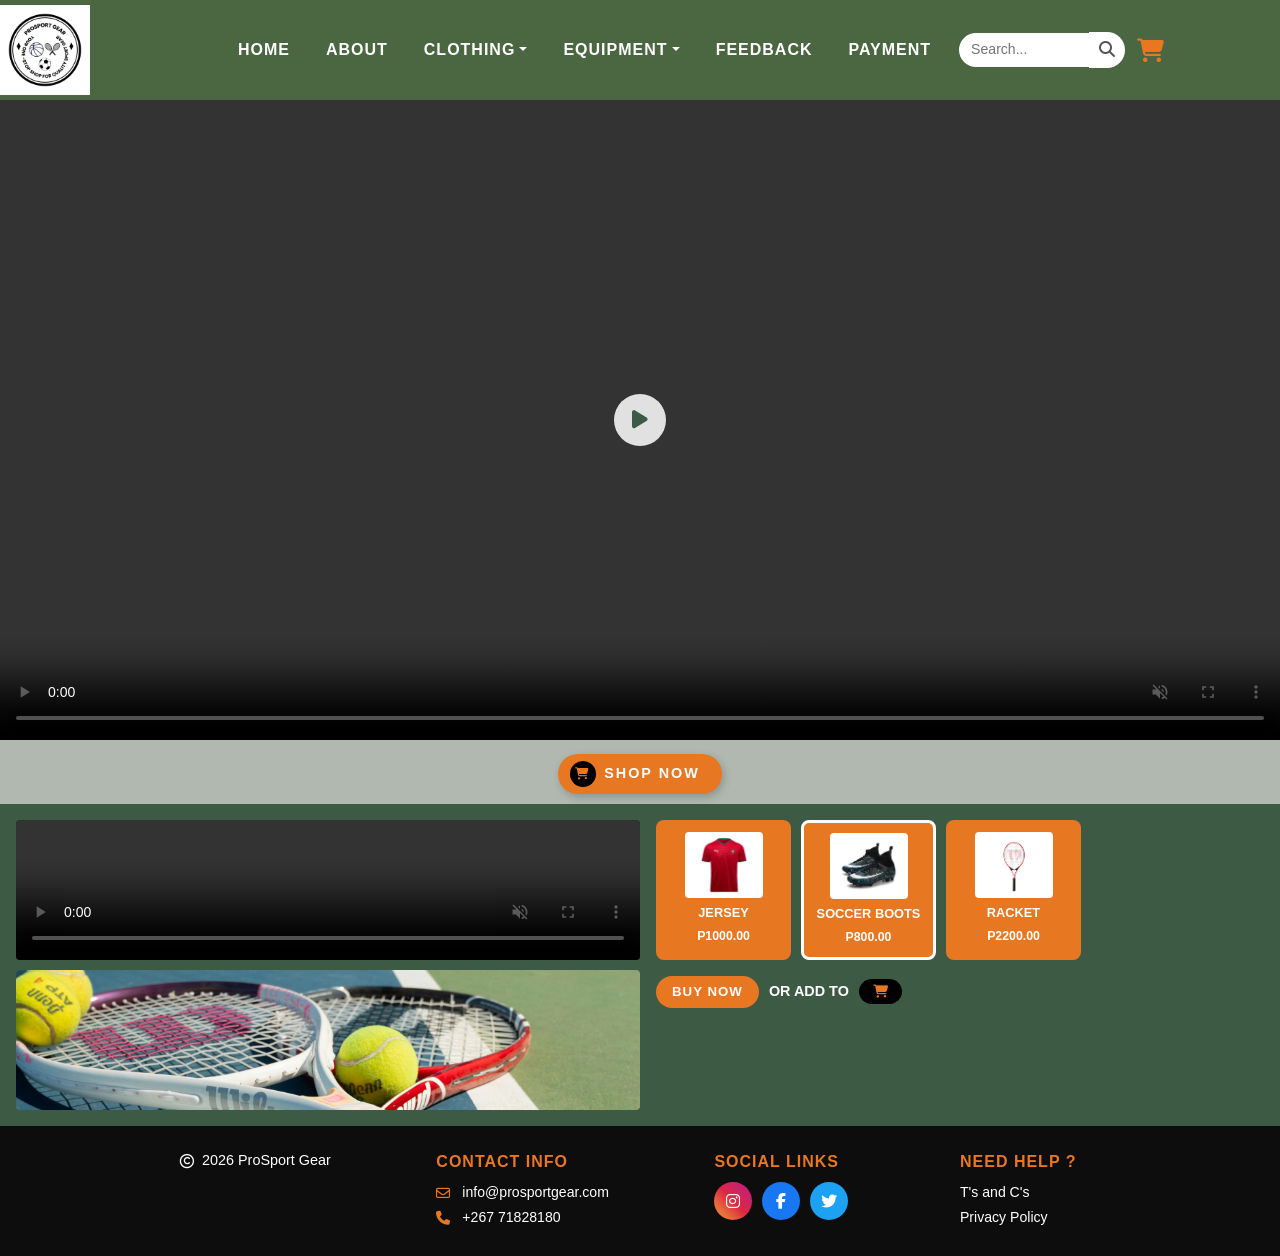
==== index.html @ 30cf6149 "Update index.html" ====
<!DOCTYPE html>
<html lang="en">
  <head>
    <title>ProSport Gear</title>
    <meta charset="UTF-8">
    <meta name="viewport" content="width=device-width, initial-scale=1.0">

    <!--BOOTSTRAP-->
    <link rel="stylesheet" href="https://cdnjs.cloudflare.com/ajax/libs/bootstrap/5.3.2/css/bootstrap.min.css">
    <!--FONT AWESOME-->
    <link rel="stylesheet" href="https://cdnjs.cloudflare.com/ajax/libs/font-awesome/6.5.0/css/all.min.css">
    <!--JAVASCRIPT-->
    <script src="javascript.js"></script>
    
    <style>
      :root {
        --black: #000;
        --strong-dark-gray: #222;
        --dark-grey: #444;
        --golden-orange: #f09433;
        --orange-red: #e6683c;
        --crimson-red: #dc2743;
        --raspberry-pink: #cc2366;
        --deep-pink: #bc1888; 
        --green-nav:  #4a6741;
        --green-dark: #3d5a45;
        --orange:     #e87722;
        --orange-dark:#c96010;
        --facebook-blue: #1877f2;
        --sky-blue: #1da1f2;
        --white:      #ffffff;
        --card-bg:    #3d5a45;
        --footer-bg:  #0d0d0d;
      }
      * { 
        box-sizing: border-box;
        margin: 0; 
        padding: 0; 
      }
      body { 
        font-family: sans-serif; 
        background: #b0b8b0;
      }

      /* NAVBAR */
      .navbar { 
        background-color: #4a6741; 
        padding: 0; 
        min-height: 90px;
      }
      .navbar-brand img { 
        width: 90px; 
        height: 90px; 
        object-fit: contain;
        background: #fff; 
      }
      .navbar .nav-link {
        color: #ffffff; 
        font-family: sans-serif;
        font-size: 1rem; 
        font-weight: 600;
        letter-spacing: 1px;
        padding: 0.5rem 1rem !important; 
        text-transform: uppercase;
      }
      .navbar .nav-link:hover { color: #e87722;}
      .navbar .dropdown-menu { 
        background-color: #3d5a45;
        border: none; 
        border-radius: 0;
      }
      .navbar .dropdown-item { 
        color: #ffffff;
        font-family: sans-serif; 
        letter-spacing: 1px; 
      }
      .navbar .dropdown-item:hover { 
        background-color: #e87722; 
        color: #ffffff; 
      }
      .search-input {
        border-radius: 20px 0 0 20px; 
        border: none;
        padding: 6px 12px; 
        font-size: 0.88rem;
        outline: none; 
        width: 130px;
      }
      .search-btn {
        background: #ffffff;
        border: none;
        border-radius: 0 20px 20px 0;
        padding: 6px 10px; 
        cursor: pointer; 
        color: #555;
      }
      .cart-icon { 
        color: #e87722;
        font-size: 1.5rem;
        cursor: pointer; 
        margin-left: 8px; 
      }

      /* HERO VIDEO */
      .hero-video-section {
        width: 100%; 
        height: 100%;
        background: #222;
        display: flex; 
        align-items: center;
        justify-content: center;
        overflow: hidden;
        position: relative;
      }
      .hero-video-section video { 
        width: 100%;
        height: 100%; 
        object-fit: cover; 
      }
      .play-overlay {
        position: absolute; 
        width: 52px; 
        height: 52px;
        border-radius: 50%;
        background: rgba(255,255,255,0.85);
        display: flex; 
        align-items: center; 
        justify-content: center;
        font-size: 1.3rem; 
        color: #3d5a45; 
        ointer-events: none;
      }

      /* SHOP NOW */
    
      .shop-now-wrap { 
        display: flex;
        justify-content: center;
        padding: 14px 0 10px;
        background: #b0b8b0;
      }
      .btn-shop-now {
        background: #e87722; 
        color: #ffffff;
        font-family: sans-serif; 
        font-size: 0.9rem;
        font-weight: 700;
        letter-spacing: 2px; 
        padding: 7px 22px 7px 12px;
        border: none; 
        border-radius: 30px;
        display: inline-flex; 
        align-items:center;
        gap: 8px;
        text-decoration: none;
        text-transform: uppercase;
        box-shadow: 2px 3px 8px rgba(0,0,0,0.2); 
        transition: background 0.2s;
      }
      .btn-shop-now:hover { 
        background: #c96010;
        color: #fff; 
      }
      .btn-shop-now .cart-circle {
        background: #000; 
        border-radius: 50%;
        width: 26px; 
        height: 26px;
        display: flex; 
        align-items: center;
        justify-content: center;
        font-size: 0.75rem; 
        color: #e87722;
      }

      /* PRODUCTS + ADS */
      .products-ads-section {
        background: #3d5a45;
        padding: 16px;
        display: flex; 
        gap: 16px; 
        flex-wrap: wrap;
      }

      /* LEFT */
      .ads-left {
        width: 50%; 
        min-width: 200px;
        flex-shrink: 0;
        display: flex; 
        flex-direction: column;
        gap: 10px;
      }
      .ad-video-box { 
        width: 100%;
        height: 140px; 
        background: #222;
        overflow: hidden;
        position: relative; 
        border-radius: 4px;
      }
      .ad-img-box   { 
        width: 100%;
        height: 140px;
        background: #444;
        overflow: hidden;
        border-radius: 4px; 
      }
      .ad-video-box video, .ad-img-box img { 
        width: 100%;
        height: 100%; 
        object-fit: cover;
      }
      .small-play { 
        position: absolute;
        inset: 0; 
        display: flex; 
        align-items: center; 
        justify-content: center;
        pointer-events: none;
      }
      .small-play span {
        width: 34px;
        height: 34px;
        border-radius: 50%;
        background: rgba(255,255,255,0.8);
        display: flex; 
        align-items: center; 
        justify-content: center; 
        font-size: 0.8rem; 
        color: #333;
      }

      /* RIGHT PRODUCTS */
      .products-right { 
        flex: 1; 
        display: flex; 
        flex-direction: column;
        gap: 12px; 
      }
      .product-cards-row { 
        display: flex; 
        gap: 10px;
        flex-wrap: wrap; 
      }
      .product-card {
        background: #e87722;
        border-radius: 8px;
        padding: 10px;
        width: 135px;
        min-width: 100px;
        display: flex; 
        flex-direction: column;
        align-items: center;
        gap: 5px;
        cursor: pointer; 
        border: 2px solid transparent;
        transition: transform 0.15s, box-shadow 0.15s;
      }
      .product-card:hover { 
        transform: translateY(-3px); 
        box-shadow: 0 5px 15px rgba(0,0,0,0.3); 
        border-color: #ffffff; 
      }
      .product-card.featured { 
        border: 3px solid #ffffff;
      }
      .product-card img { 
        width: 78px;
        height: 66px; 
        object-fit: contain;
        background: #fff;
        border-radius: 4px;
        padding: 4px;
      }
      .product-card .p-name { 
        font-family: sans-serif;
        color: #ffffff; 
        font-size: 0.8rem;
        font-weight: 600;
        text-align: center;
      }
      .product-card .p-price { 
        color: #ffffff;
        font-size: 0.77rem;
        font-weight: 700;
      }

      /* BUY ROW */
      .buy-row { 
        display: flex; 
        align-items: center;
        gap: 10px;
        flex-wrap: wrap; 
        margin-top: 4px;
      }
      .btn-buy {
        background: #e87722; 
        color: #fff;
        border: none;
        border-radius: 20px;
        padding: 6px 16px;
        font-family: sans-serif;
        font-size: 0.83rem; 
        font-weight: 700;
        letter-spacing: 1px; 
        cursor: pointer; 
        text-decoration: none;
        transition: background 0.2s;
      }
      .btn-buy:hover {
        background: #c96010; 
        color: #fff; 
      }
      .btn-add-cart {
        background: #000; 
        color: #e87722;
        border: none;
        border-radius: 20px;
        padding: 6px 14px;
        font-family: sans-serif;
        font-size: 0.83rem;
        font-weight: 700;
        cursor: pointer; 
        display: inline-flex; 
        align-items: center;
        gap: 6px;
        text-decoration: none;
        transition: background 0.2s;
      }
      .btn-add-cart:hover {
        background: #222; 
        color: #e87722;
      }
      .or-text { 
        color: #ffffff; 
        font-family: sans-serif;
        font-size: 0.9rem;
        font-weight: 600;
      }

      /* FOOTER */
      footer { 
        background: #0d0d0d;
        color: #ffffff; 
        padding: 24px 0;
      }
      .footer-inner {
        display: flex;
        flex-wrap: wrap; 
        gap: 20px;
        justify-content: space-between;
        align-items: flex-start;
        max-width: 960px; 
        margin: 0 auto;
        padding: 0 20px;
      }
      .footer-col { min-width: 140px; }
      .footer-copy { 
        display: flex;
        align-items: center;
        gap: 8px; 
        font-size: 0.9rem; 
      }
      .contact-title, .social-title, .help-title {
        color: #e87722;
        font-family: sans-serif;
        font-size: 1rem;
        font-weight: 600;
        letter-spacing: 1px;
        margin-bottom: 8px;
      }
      .contact-row { 
        display: flex;
        align-items: center; 
        gap: 8px; 
        font-size: 0.88rem;
        margin-bottom: 4px; 
      }
      .contact-row i { 
        color: #e87722;
        width: 18px;
      }
      .social-icons {
        display: flex;
        gap: 10px;
      }
      .social-icon {
        width: 38px; 
        height: 38px;
        border-radius: 50%;
        display: flex;
        align-items: center;
        justify-content: center;
        font-size: 1rem;
        color: #fff; 
        text-decoration: none;
        transition: opacity 0.2s;
      }
      .social-icon:hover { opacity: 0.8; }
      .social-icon.ig { 
        background: linear-gradient(45deg,#f09433,#e6683c,#dc2743,#cc2366,#bc1888); 
      }
      .social-icon.fb { background: #1877f2; }
      .social-icon.tw { background: #1da1f2; }
      .footer-help a { 
        color: #ffffff;
        display: block; 
        font-size: 0.88rem;
        text-decoration: none; 
        margin-bottom: 4px;
      }
      .footer-help a:hover { color: #e87722; }

      @media (max-width: 700px) {
        .products-ads-section { flex-direction: column; }
        .ads-left { width: 100%; }
      }
    </style>
  </head>

  <body>

    <!-- NAVBAR -->
    <header>
      <nav class="navbar navbar-expand-lg">
        <div class="container-fluid px-0">
          <a class="navbar-brand ms-0" href="index.html">
            <img src="equip images/logo.jpg.png" alt="ProSport Gear Logo">
          </a>
          <button class="navbar-toggler me-3" type="button"
            data-bs-toggle="collapse" data-bs-target="#mainNav" style="border-color:#fff;">
            <span class="navbar-toggler-icon"></span>
          </button>
          <div class="collapse navbar-collapse" id="mainNav">
            <ul class="navbar-nav mx-auto gap-1 align-items-center">

              <li class="nav-item"><a class="nav-link" href="index.html">Home</a></li>
              <li class="nav-item"><a class="nav-link" href="about.html">About</a></li>

              <li class="nav-item dropdown">
                <a class="nav-link dropdown-toggle" href="clothing.html" role="button" data-bs-toggle="dropdown">Clothing</a>
                <ul class="dropdown-menu">
                  <li><a class="dropdown-item" href="clothing.html#men">Men</a></li>
                  <li><a class="dropdown-item" href="clothing.html#women">Women</a></li>
                  <li><a class="dropdown-item" href="clothing.html#kids">Kids</a></li>
                </ul>
              </li>

              <li class="nav-item dropdown">
                <a class="nav-link dropdown-toggle" href="equipment.html" role="button" data-bs-toggle="dropdown">Equipment</a>
                <ul class="dropdown-menu">
                  <li><a class="dropdown-item" href="equipment.html#football">Football</a></li>
                  <li><a class="dropdown-item" href="equipment.html#basketball">Basketball</a></li>
                  <li><a class="dropdown-item" href="equipment.html#tennis">Tennis</a></li>
                </ul>
              </li>

              <li class="nav-item"><a class="nav-link" href="feedback.html">Feedback</a></li>

              <li class="nav-item"><a class="nav-link" href="payment.html">Payment</a></li>

              <li class="nav-item d-flex align-items-center ms-2">
                <input type="text" placeholder="Search..." class="search-input">
                <button class="search-btn"><i class="fas fa-search"></i></button>
              </li>
              <li class="nav-item d-flex align-items-center">
                <i class="fas fa-shopping-cart cart-icon"><a href="payment.html" class="checkout-btn"></a></i>
              </li>

            </ul>
          </div>
        </div>
      </nav>
    </header>

    <!-- HERO VIDEO -->
    <div class="hero-video-section">
      <video autoplay muted loop playsinline controls>
        <source src="videos/Dribvideo.mp4.mp4" type="video/mp4">
      </video>
       <div class="play-overlay"><span><i class="fas fa-play"></i></span></div>
    </div>

    <!-- SHOP NOW -->
    <div class="shop-now-wrap">
      <a href="clothing.html" class="btn-shop-now">
        <span class="cart-circle"><i class="fas fa-shopping-cart"></i></span>
        SHOP NOW
      </a>
    </div>

    <!-- PRODUCTS + ADS -->
    <div class="products-ads-section">

      <!-- LEFT: video on top, banner below -->
      <div class="ads-left">
        <div class="ad-video-box">
          <video autoplay muted playsinline controls>
            <source src="videos/TVideo.mp4.mp4" type="video/mp4">
          </video>
           <div class="play-overlay"><span><i class="fas fa-play"></i></span></div>
        </div>
        <div class="ad-img-box">
          <img src="equip images/ads banner.jpg.jpg" alt="Brand Banner">
        </div>
      </div>

      <!-- RIGHT: product cards -->
      <div class="products-right">
        <div class="product-cards-row">

          <div class="product-card" onclick="addToCart('Jersey', 1000)">
            <img src="cloth images/Jersey.jpg.webp" alt="Jersey">
            <div class="p-name">JERSEY</div>
            <div class="p-price">P1000.00</div>
          </div>

          <div class="product-card featured" onclick="addToCart('Soccer Boots', 800)">
            <img src="equip images/Fboots.jpg.avif" alt="Soccer Boots">
            <div class="p-name">SOCCER BOOTS</div>
            <div class="p-price">P800.00</div>
          </div>

          <div class="product-card" onclick="addToCart('Racket', 2200)">
            <img src="equip images/Tracket.jpg.avif" alt="Racket">
            <div class="p-name">RACKET</div>
            <div class="p-price">P2200.00</div>
          </div>

        </div>

        <!-- BUY ROW -->
        <div class="buy-row">
          <a href="#" class="btn-buy" onclick="buyNow('Jersey', 1000); return false;">BUY NOW</a>
          <span class="or-text">OR ADD TO</span>
          <a href="#" class="btn-add-cart" onclick="addToCart('Jersey', 1000); return false;">
            <i class="fas fa-shopping-cart"></i>
          </a>
        </div>
      </div>

    </div>

    <!-- FOOTER -->
    <footer>
      <div class="footer-inner">
        <div class="footer-col footer-copy">
          <i class="far fa-copyright"></i><span>2026 ProSport Gear</span>
        </div>
        <div class="footer-col">
          <p class="contact-title">CONTACT INFO</p>
          <div class="contact-row"><i class="far fa-envelope"></i><span>info@prosportgear.com</span></div>
          <div class="contact-row"><i class="fas fa-phone"></i><span>+267 71828180</span></div>
        </div>
        <div class="footer-col">
          <p class="social-title">SOCIAL LINKS</p>
          <div class="social-icons">
            <a href="#" class="social-icon ig"><i class="fab fa-instagram"></i></a>
            <a href="#" class="social-icon fb"><i class="fab fa-facebook-f"></i></a>
            <a href="#" class="social-icon tw"><i class="fab fa-twitter"></i></a>
          </div>
        </div>
        <div class="footer-col footer-help">
          <p class="help-title">NEED HELP ?</p>
          <a href="#">T's and C's</a>
          <a href="#">Privacy Policy</a>
        </div>
      </div>
    </footer>

    <!-- Bootstrap JS first, then our script -->
    <script src="https://cdnjs.cloudflare.com/ajax/libs/bootstrap/5.3.2/js/bootstrap.bundle.min.js"></script>
    <script src="javascipt.js"></script>

  </body>
</html>
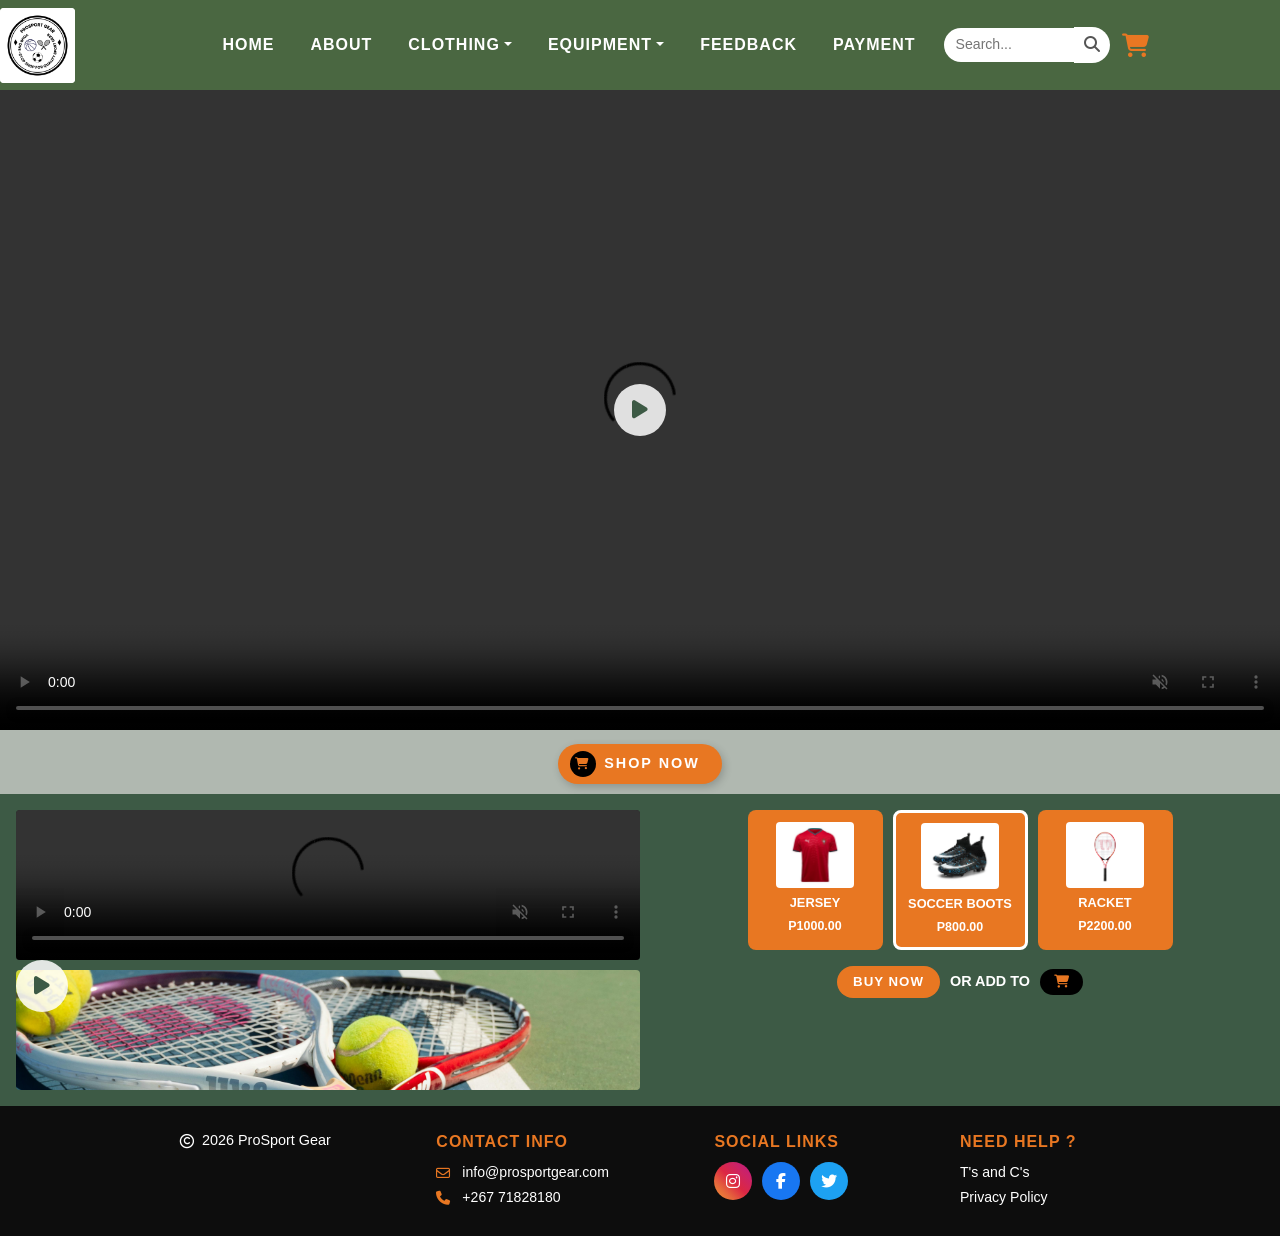
==== commit 28014025: "Update index.html" ====
--- a/index.html
+++ b/index.html
@@ -9,7 +9,6 @@
     <link rel="stylesheet" href="https://cdnjs.cloudflare.com/ajax/libs/bootstrap/5.3.2/css/bootstrap.min.css">
     <!--FONT AWESOME-->
     <link rel="stylesheet" href="https://cdnjs.cloudflare.com/ajax/libs/font-awesome/6.5.0/css/all.min.css">
-    <!--JAVASCRIPT-->
     <script src="javascript.js"></script>
     
     <style>
@@ -48,11 +47,19 @@
         padding: 0; 
         min-height: 90px;
       }
+      .navbar-brand{
+        overflow: hidden;
+        padding: 0;
+        margin: 0;
+        line-height: 90px;
+      }
       .navbar-brand img { 
-        width: 90px; 
-        height: 90px; 
+        width: 75px; 
+        height: 75px; 
         object-fit: contain;
         background: #fff; 
+        border-radius: 4px;
+        display: block;
       }
       .navbar .nav-link {
         color: #ffffff; 
@@ -94,6 +101,7 @@
         cursor: pointer; 
         color: #555;
       }
+      .cart-li {position: relative;}
       .cart-icon { 
         color: #e87722;
         font-size: 1.5rem;
@@ -116,6 +124,7 @@
         width: 100%;
         height: 100%; 
         object-fit: cover; 
+        display: block;
       }
       .play-overlay {
         position: absolute; 
@@ -150,7 +159,7 @@
         border: none; 
         border-radius: 30px;
         display: inline-flex; 
-        align-items:center;
+        align-items: center;
         gap: 8px;
         text-decoration: none;
         text-transform: uppercase;
@@ -193,15 +202,14 @@
       }
       .ad-video-box { 
         width: 100%;
-        height: 140px; 
+        height: 150px; 
         background: #222;
         overflow: hidden;
-        position: relative; 
         border-radius: 4px;
       }
       .ad-img-box   { 
         width: 100%;
-        height: 140px;
+        height: 120px;
         background: #444;
         overflow: hidden;
         border-radius: 4px; 
@@ -210,6 +218,7 @@
         width: 100%;
         height: 100%; 
         object-fit: cover;
+        display: block;
       }
       .small-play { 
         position: absolute;
@@ -242,6 +251,7 @@
         display: flex; 
         gap: 10px;
         flex-wrap: wrap; 
+        justify-content: center;
       }
       .product-card {
         background: #e87722;
@@ -282,7 +292,7 @@
       }
       .product-card .p-price { 
         color: #ffffff;
-        font-size: 0.77rem;
+        font-size: 0.78rem;
         font-weight: 700;
       }
 
@@ -293,6 +303,7 @@
         gap: 10px;
         flex-wrap: wrap; 
         margin-top: 4px;
+        justify-content: center;
       }
       .btn-buy {
         background: #e87722; 
@@ -329,7 +340,7 @@
         transition: background 0.2s;
       }
       .btn-add-cart:hover {
-        background: #222; 
+        background: #c96010; 
         color: #e87722;
       }
       .or-text { 
@@ -362,6 +373,7 @@
         gap: 8px; 
         font-size: 0.9rem; 
       }
+      .footer-copy:hover {color: #e87722; }
       .contact-title, .social-title, .help-title {
         color: #e87722;
         font-family: sans-serif;
@@ -381,6 +393,7 @@
         color: #e87722;
         width: 18px;
       }
+      .contact-row:hover {color: #e87722;}
       .social-icons {
         display: flex;
         gap: 10px;
@@ -397,7 +410,7 @@
         text-decoration: none;
         transition: opacity 0.2s;
       }
-      .social-icon:hover { opacity: 0.8; }
+      .social-icon:hover { opacity: 0.8; color: #e87722;}
       .social-icon.ig { 
         background: linear-gradient(45deg,#f09433,#e6683c,#dc2743,#cc2366,#bc1888); 
       }
@@ -464,7 +477,8 @@
                 <input type="text" placeholder="Search..." class="search-input">
                 <button class="search-btn"><i class="fas fa-search"></i></button>
               </li>
-              <li class="nav-item d-flex align-items-center">
+              
+              <li class="nav-item d-flex align-items-center cart-li">
                 <i class="fas fa-shopping-cart cart-icon"><a href="payment.html" class="checkout-btn"></a></i>
               </li>
 
@@ -571,7 +585,7 @@
 
     <!-- Bootstrap JS first, then our script -->
     <script src="https://cdnjs.cloudflare.com/ajax/libs/bootstrap/5.3.2/js/bootstrap.bundle.min.js"></script>
-    <script src="javascipt.js"></script>
+    <script src="javascript.js"></script>
 
   </body>
 </html>
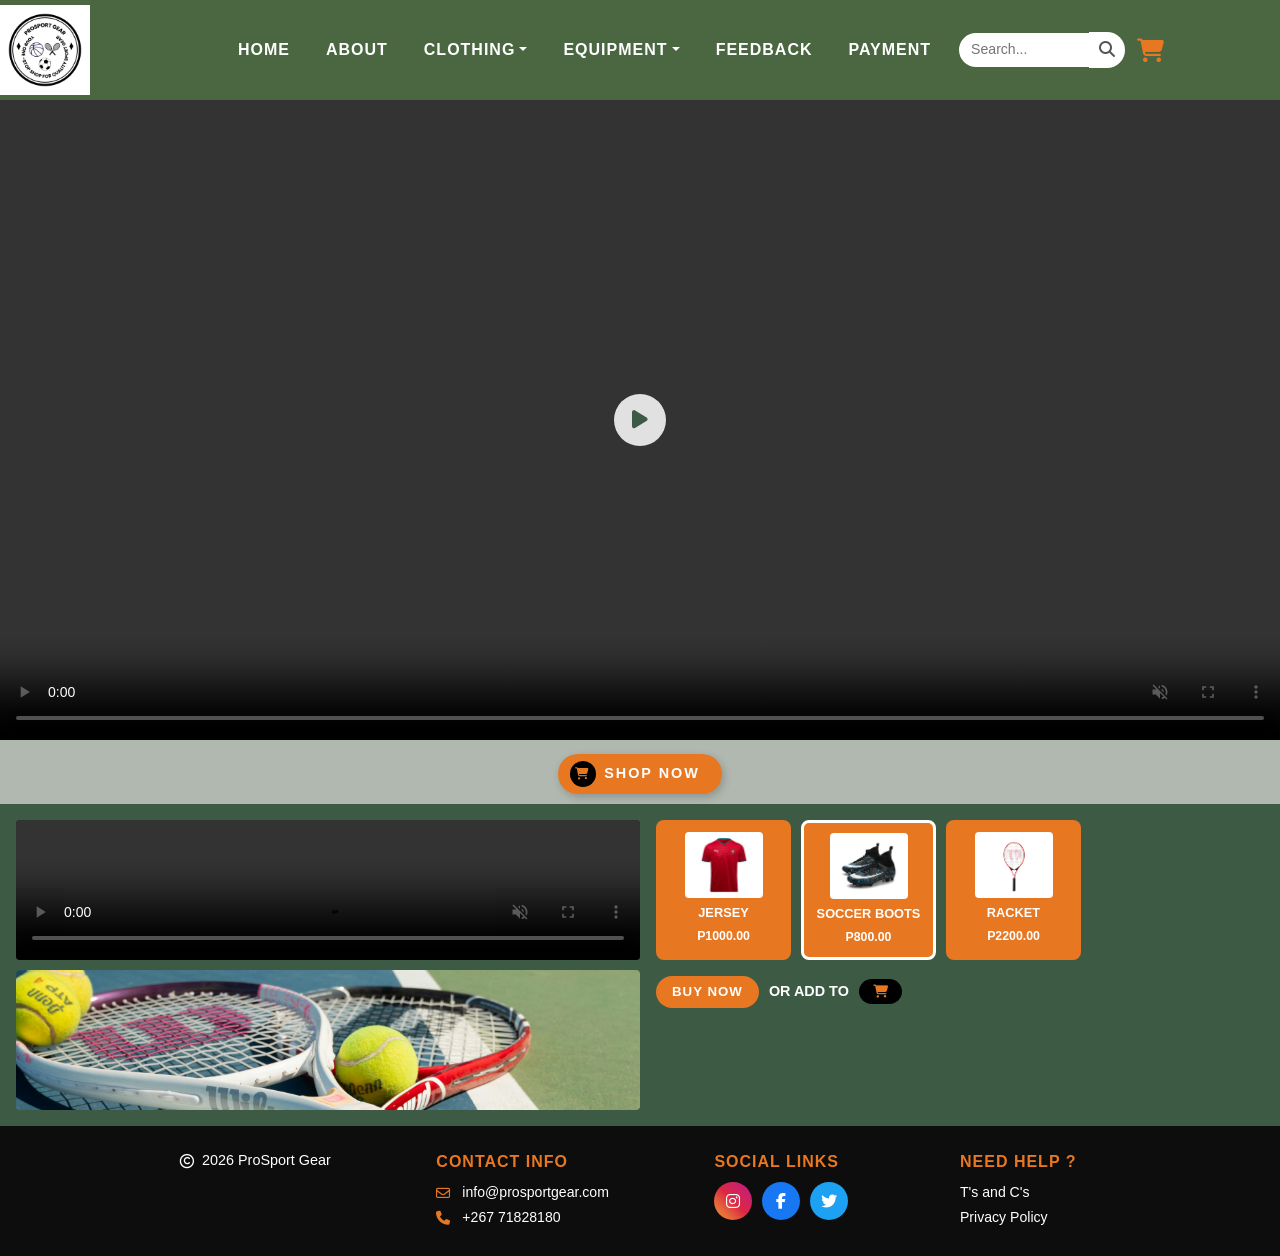
==== commit 2d03e687: "Update index.html" ====
--- a/index.html
+++ b/index.html
@@ -40,26 +40,18 @@
         font-family: sans-serif; 
         background: #b0b8b0;
       }
-
+      
       /* NAVBAR */
       .navbar { 
         background-color: #4a6741; 
         padding: 0; 
         min-height: 90px;
       }
-      .navbar-brand{
-        overflow: hidden;
-        padding: 0;
-        margin: 0;
-        line-height: 90px;
-      }
       .navbar-brand img { 
-        width: 75px; 
-        height: 75px; 
+        width: 90px; 
+        height: 90px; 
         object-fit: contain;
         background: #fff; 
-        border-radius: 4px;
-        display: block;
       }
       .navbar .nav-link {
         color: #ffffff; 
@@ -101,7 +93,6 @@
         cursor: pointer; 
         color: #555;
       }
-      .cart-li {position: relative;}
       .cart-icon { 
         color: #e87722;
         font-size: 1.5rem;
@@ -124,7 +115,6 @@
         width: 100%;
         height: 100%; 
         object-fit: cover; 
-        display: block;
       }
       .play-overlay {
         position: absolute; 
@@ -159,7 +149,7 @@
         border: none; 
         border-radius: 30px;
         display: inline-flex; 
-        align-items: center;
+        align-items:center;
         gap: 8px;
         text-decoration: none;
         text-transform: uppercase;
@@ -202,14 +192,15 @@
       }
       .ad-video-box { 
         width: 100%;
-        height: 150px; 
+        height: 140px; 
         background: #222;
         overflow: hidden;
+        position: relative; 
         border-radius: 4px;
       }
       .ad-img-box   { 
         width: 100%;
-        height: 120px;
+        height: 140px;
         background: #444;
         overflow: hidden;
         border-radius: 4px; 
@@ -218,7 +209,6 @@
         width: 100%;
         height: 100%; 
         object-fit: cover;
-        display: block;
       }
       .small-play { 
         position: absolute;
@@ -251,7 +241,6 @@
         display: flex; 
         gap: 10px;
         flex-wrap: wrap; 
-        justify-content: center;
       }
       .product-card {
         background: #e87722;
@@ -292,7 +281,7 @@
       }
       .product-card .p-price { 
         color: #ffffff;
-        font-size: 0.78rem;
+        font-size: 0.77rem;
         font-weight: 700;
       }
 
@@ -303,7 +292,6 @@
         gap: 10px;
         flex-wrap: wrap; 
         margin-top: 4px;
-        justify-content: center;
       }
       .btn-buy {
         background: #e87722; 
@@ -340,7 +328,7 @@
         transition: background 0.2s;
       }
       .btn-add-cart:hover {
-        background: #c96010; 
+        background: #222; 
         color: #e87722;
       }
       .or-text { 
@@ -349,7 +337,7 @@
         font-size: 0.9rem;
         font-weight: 600;
       }
-
+     
       /* FOOTER */
       footer { 
         background: #0d0d0d;
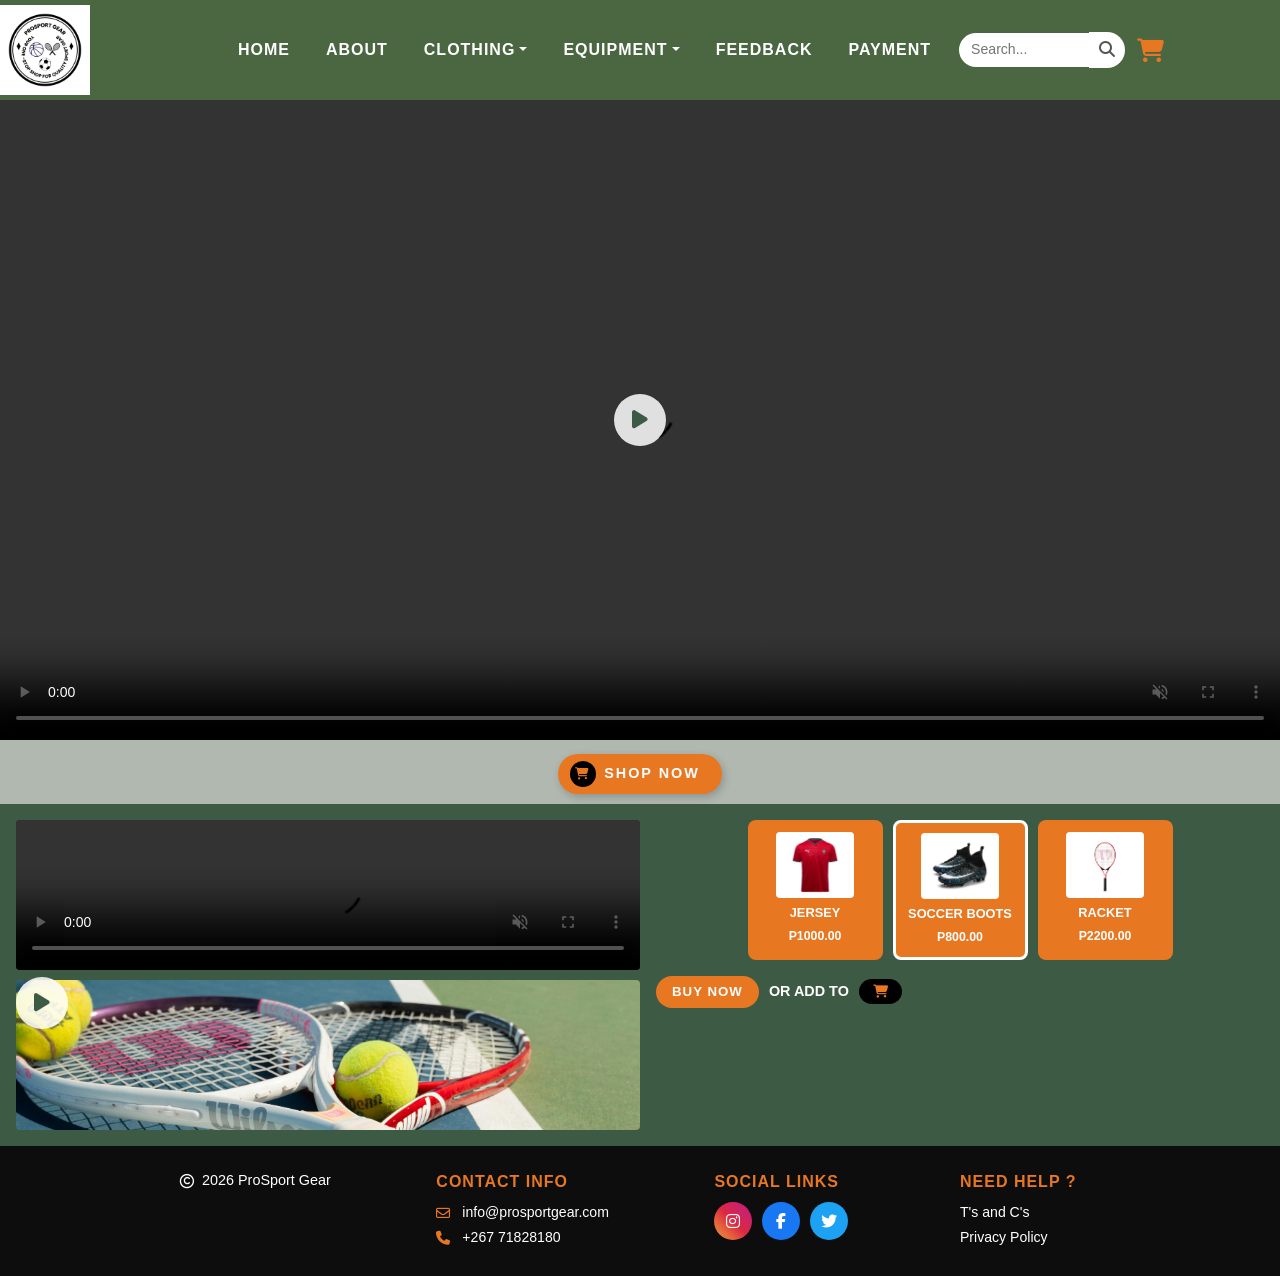
==== commit 99f8c47b: "Update index.html" ====
--- a/index.html
+++ b/index.html
@@ -192,15 +192,14 @@
       }
       .ad-video-box { 
         width: 100%;
-        height: 140px; 
+        height: 150px; 
         background: #222;
-        overflow: hidden;
-        position: relative; 
+        overflow: hidden; 
         border-radius: 4px;
       }
       .ad-img-box   { 
         width: 100%;
-        height: 140px;
+        height: 150px;
         background: #444;
         overflow: hidden;
         border-radius: 4px; 
@@ -240,7 +239,8 @@
       .product-cards-row { 
         display: flex; 
         gap: 10px;
-        flex-wrap: wrap; 
+        flex-wrap: wrap;
+        justify-content: center;
       }
       .product-card {
         background: #e87722;
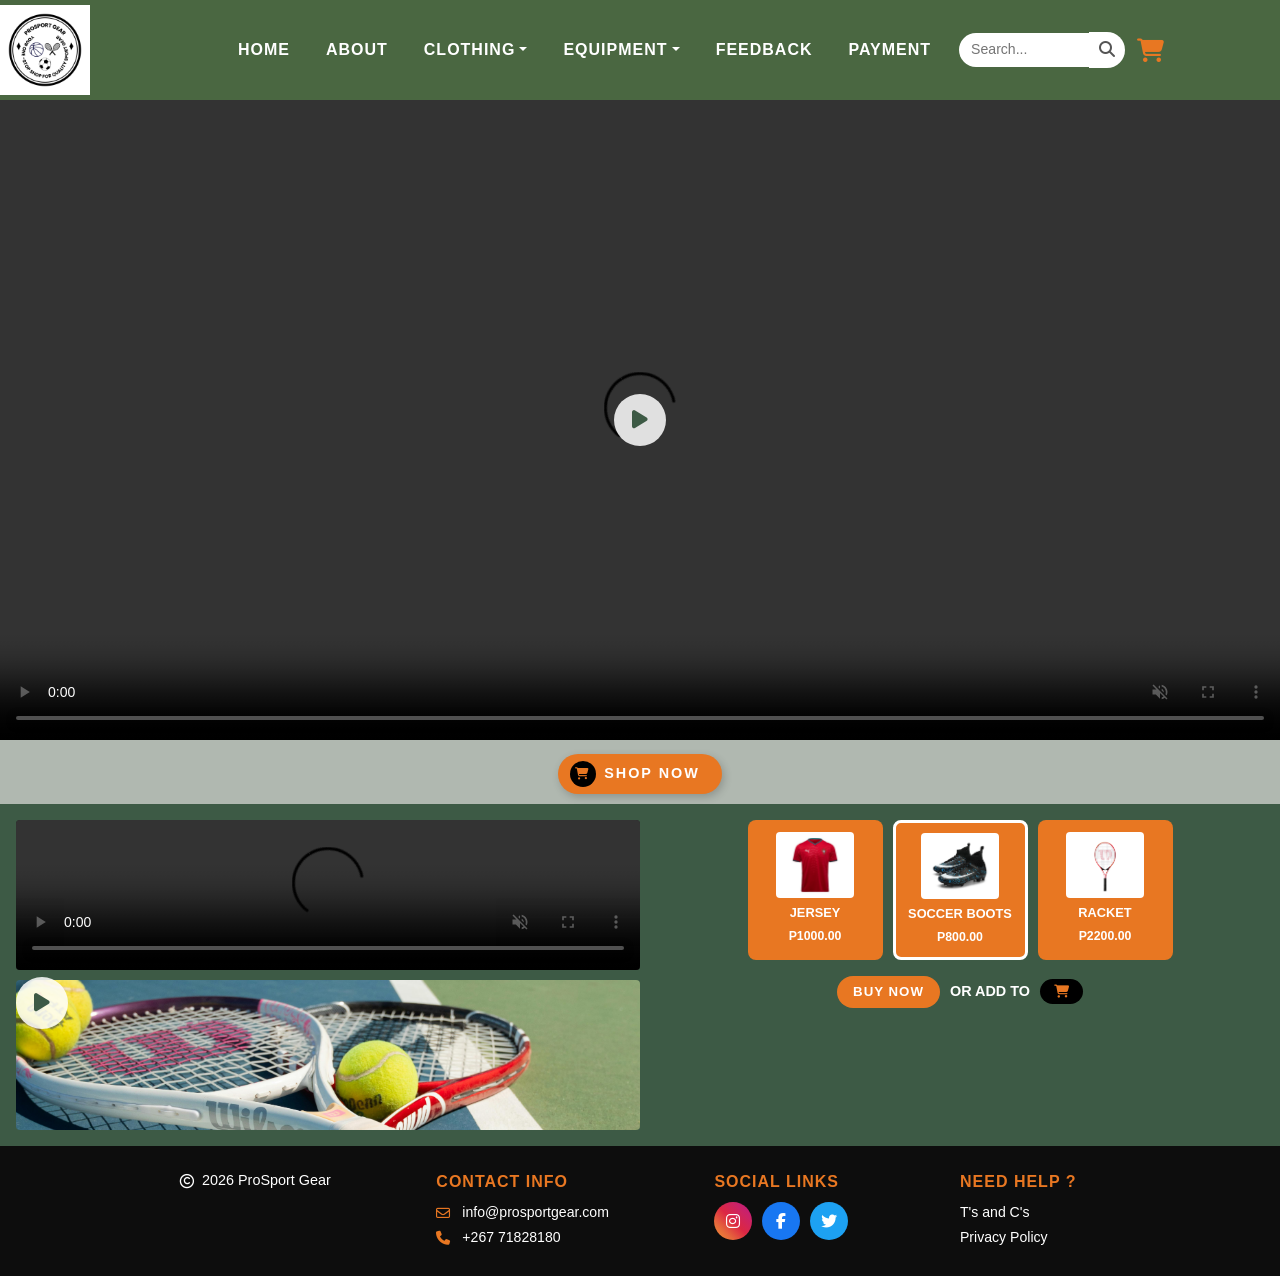
==== commit efb212e2: "Update index.html" ====
--- a/index.html
+++ b/index.html
@@ -292,6 +292,7 @@
         gap: 10px;
         flex-wrap: wrap; 
         margin-top: 4px;
+        justify-content: center;
       }
       .btn-buy {
         background: #e87722; 
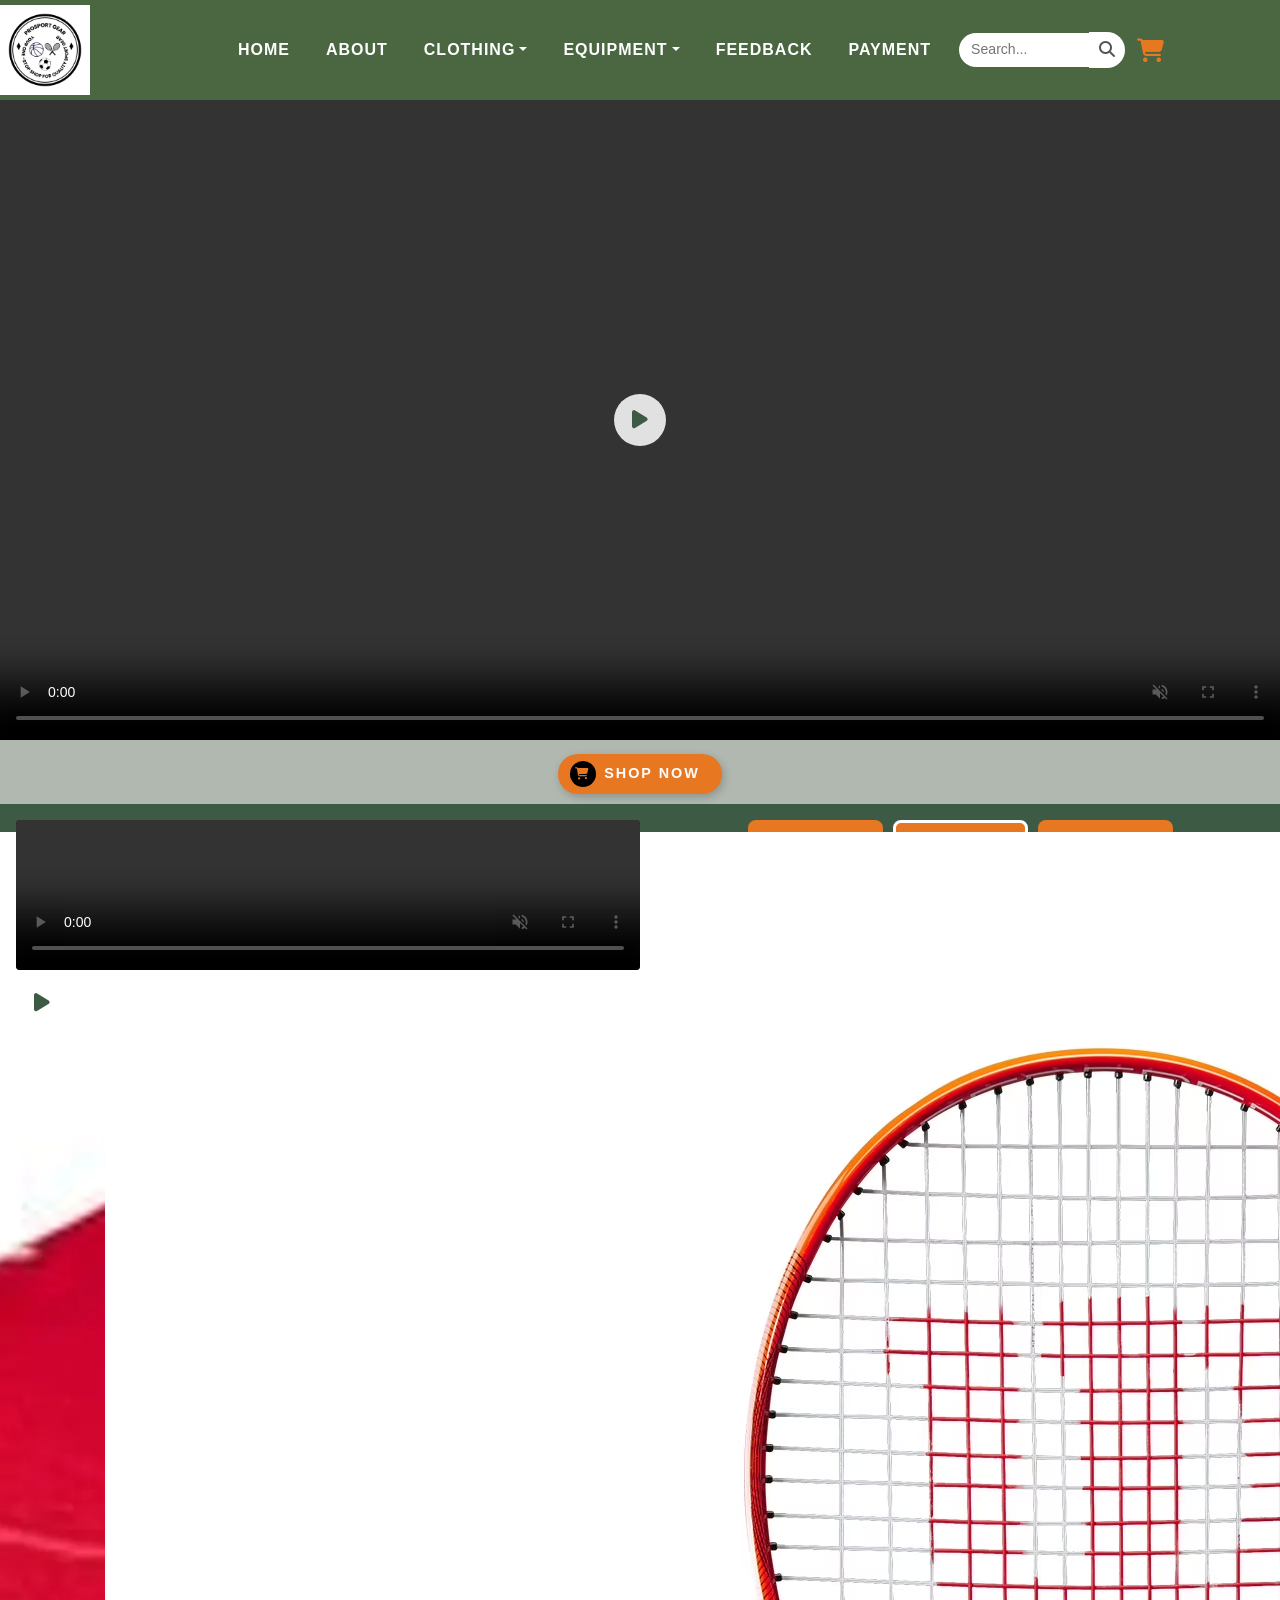
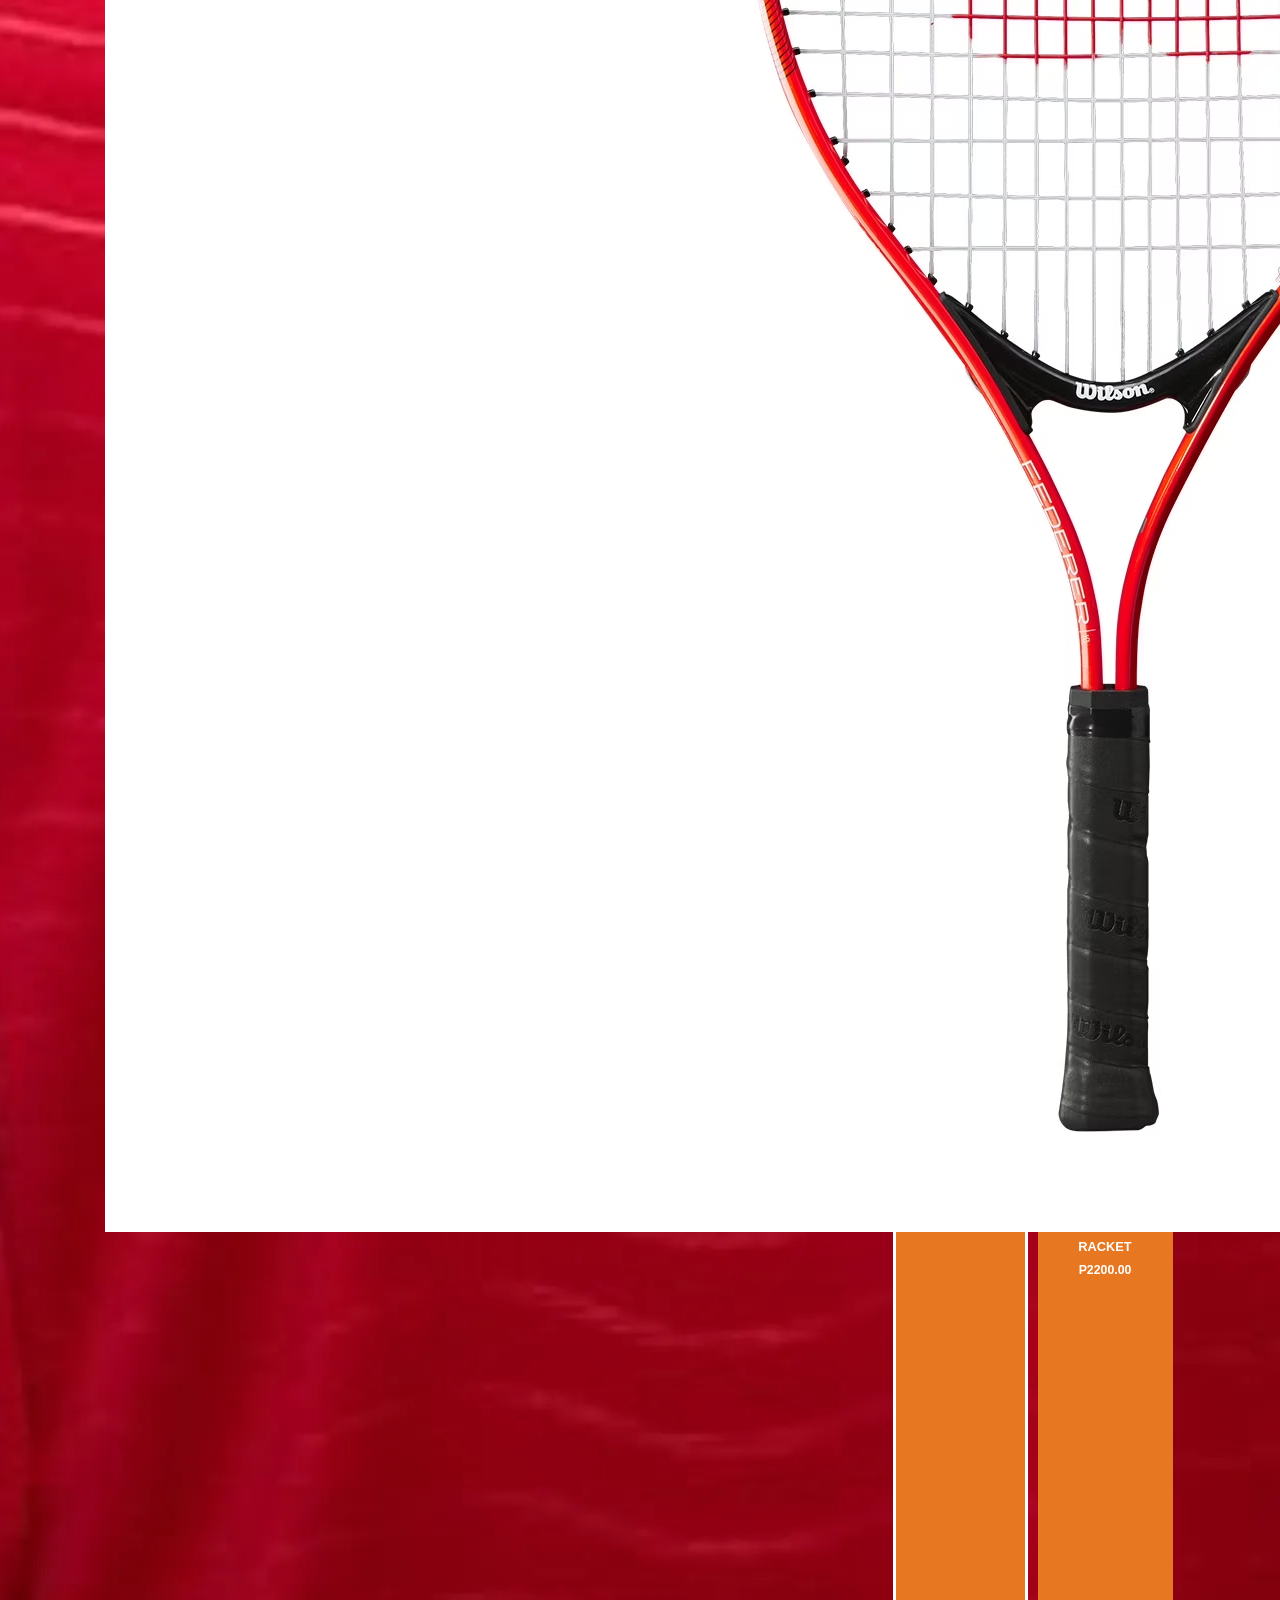
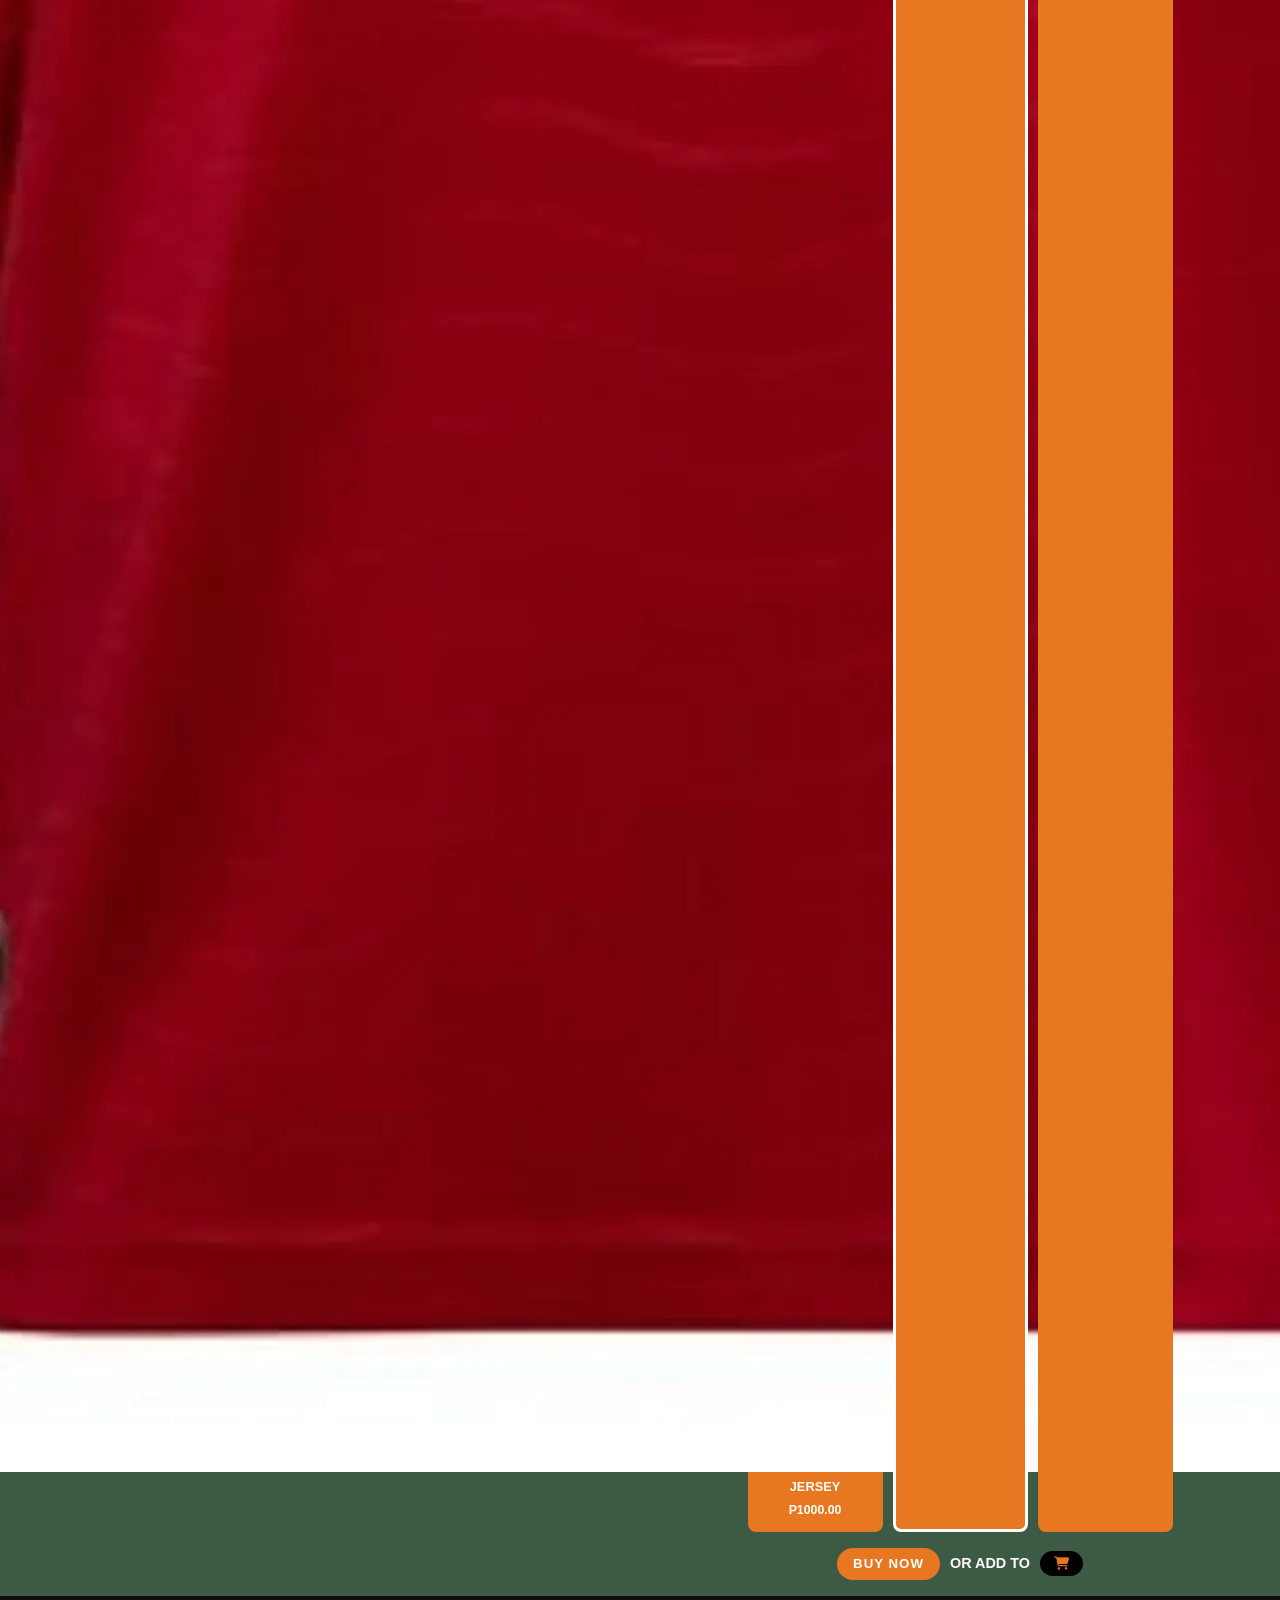
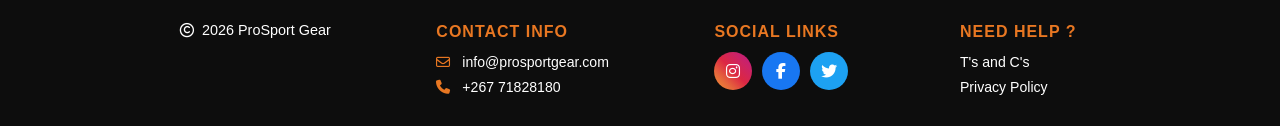
==== commit 89318022: "Update index.html" ====
--- a/index.html
+++ b/index.html
@@ -264,7 +264,7 @@
       .product-card.featured { 
         border: 3px solid #ffffff;
       }
-      .product-card img { 
+      .product-card-img { 
         width: 78px;
         height: 66px; 
         object-fit: contain;
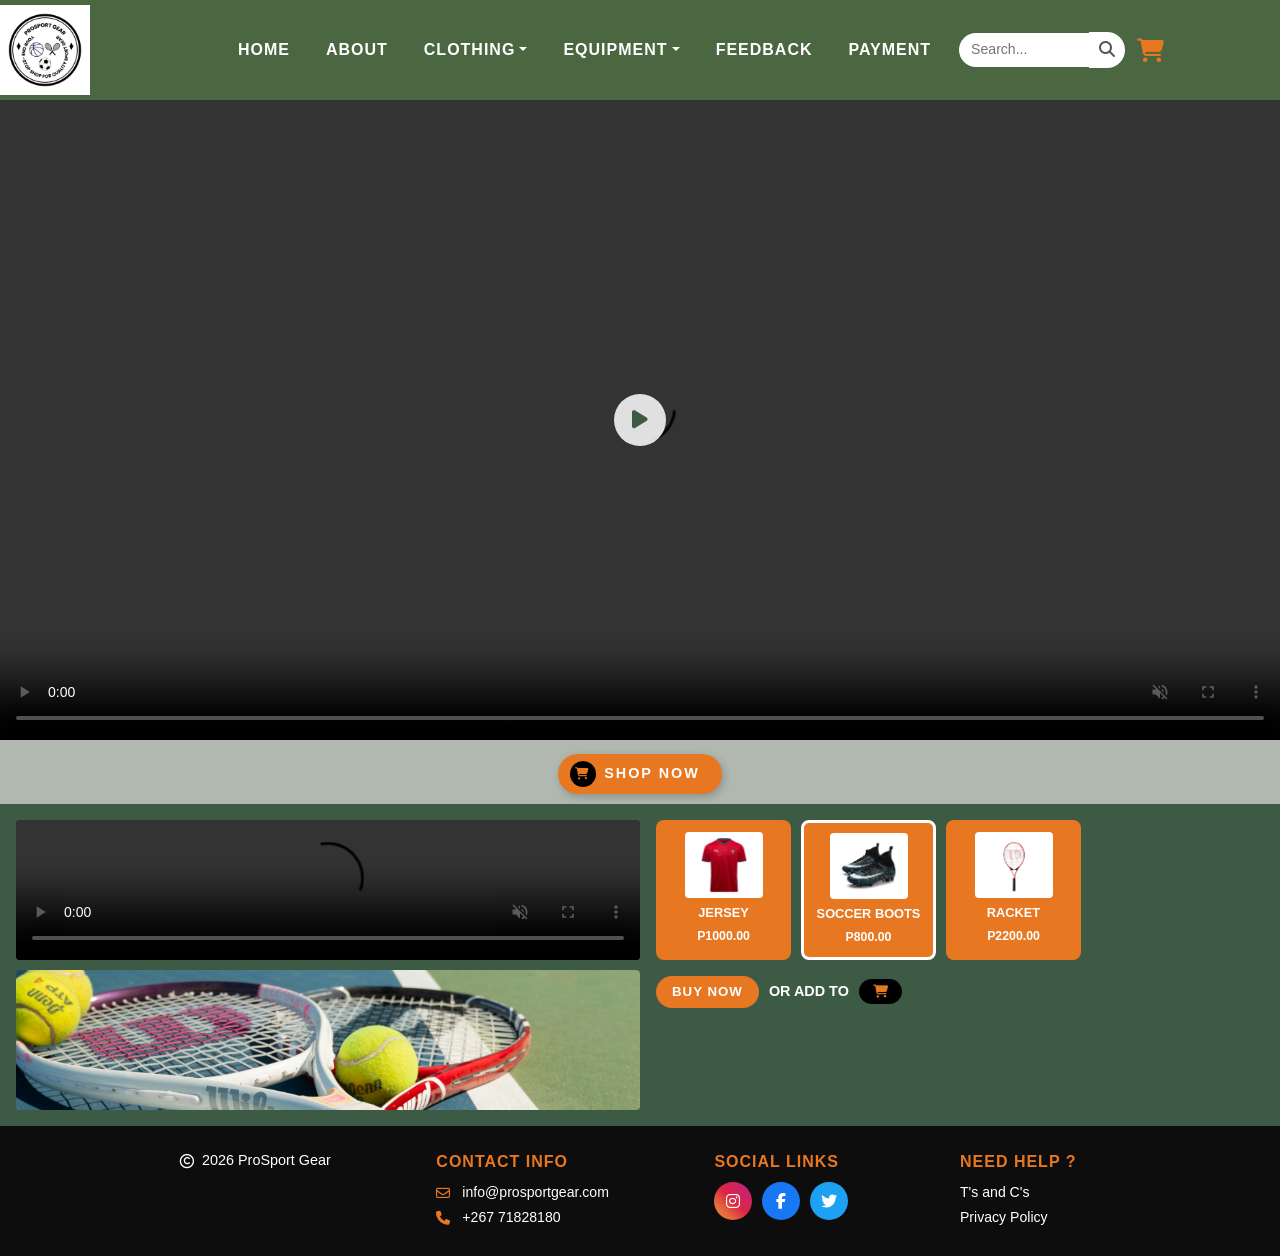
==== commit 6300fdad: "Update index.html" ====
--- a/index.html
+++ b/index.html
@@ -9,7 +9,6 @@
     <link rel="stylesheet" href="https://cdnjs.cloudflare.com/ajax/libs/bootstrap/5.3.2/css/bootstrap.min.css">
     <!--FONT AWESOME-->
     <link rel="stylesheet" href="https://cdnjs.cloudflare.com/ajax/libs/font-awesome/6.5.0/css/all.min.css">
-    <script src="javascript.js"></script>
     
     <style>
       :root {
@@ -31,7 +30,7 @@
         --card-bg:    #3d5a45;
         --footer-bg:  #0d0d0d;
       }
-      * { 
+       * { 
         box-sizing: border-box;
         margin: 0; 
         padding: 0; 
@@ -40,7 +39,7 @@
         font-family: sans-serif; 
         background: #b0b8b0;
       }
-      
+
       /* NAVBAR */
       .navbar { 
         background-color: #4a6741; 
@@ -192,14 +191,15 @@
       }
       .ad-video-box { 
         width: 100%;
-        height: 150px; 
+        height: 140px; 
         background: #222;
-        overflow: hidden; 
+        overflow: hidden;
+        position: relative; 
         border-radius: 4px;
       }
       .ad-img-box   { 
         width: 100%;
-        height: 150px;
+        height: 140px;
         background: #444;
         overflow: hidden;
         border-radius: 4px; 
@@ -239,8 +239,7 @@
       .product-cards-row { 
         display: flex; 
         gap: 10px;
-        flex-wrap: wrap;
-        justify-content: center;
+        flex-wrap: wrap; 
       }
       .product-card {
         background: #e87722;
@@ -264,7 +263,7 @@
       .product-card.featured { 
         border: 3px solid #ffffff;
       }
-      .product-card-img { 
+      .product-card img { 
         width: 78px;
         height: 66px; 
         object-fit: contain;
@@ -292,7 +291,6 @@
         gap: 10px;
         flex-wrap: wrap; 
         margin-top: 4px;
-        justify-content: center;
       }
       .btn-buy {
         background: #e87722; 
@@ -338,7 +336,7 @@
         font-size: 0.9rem;
         font-weight: 600;
       }
-     
+
       /* FOOTER */
       footer { 
         background: #0d0d0d;
@@ -362,7 +360,7 @@
         gap: 8px; 
         font-size: 0.9rem; 
       }
-      .footer-copy:hover {color: #e87722; }
+      footer-copy:hover{color: #e87722;}
       .contact-title, .social-title, .help-title {
         color: #e87722;
         font-family: sans-serif;
@@ -382,7 +380,7 @@
         color: #e87722;
         width: 18px;
       }
-      .contact-row:hover {color: #e87722;}
+      .contact-row:hover{color: #e87722;}
       .social-icons {
         display: flex;
         gap: 10px;
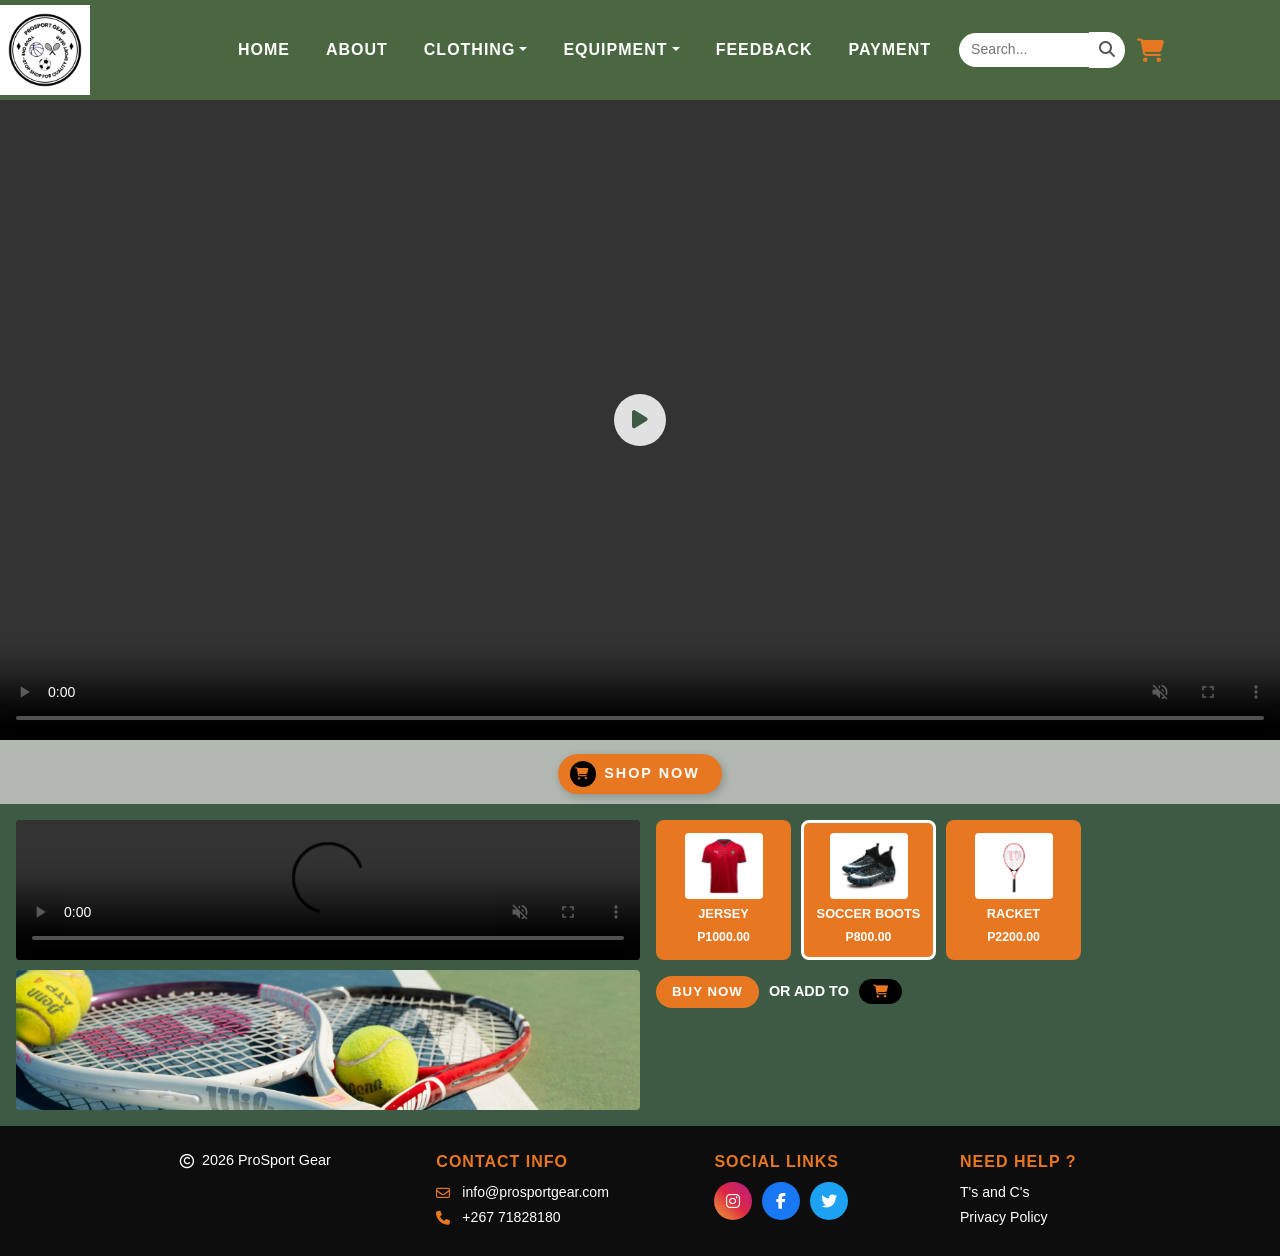
==== commit 1774db76: "Update index.html" ====
--- a/index.html
+++ b/index.html
@@ -242,6 +242,7 @@
         flex-wrap: wrap; 
       }
       .product-card {
+        justify-content: center;
         background: #e87722;
         border-radius: 8px;
         padding: 10px;
@@ -360,7 +361,7 @@
         gap: 8px; 
         font-size: 0.9rem; 
       }
-      footer-copy:hover{color: #e87722;}
+      .footer-copy:hover{color: #e87722;}
       .contact-title, .social-title, .help-title {
         color: #e87722;
         font-family: sans-serif;
